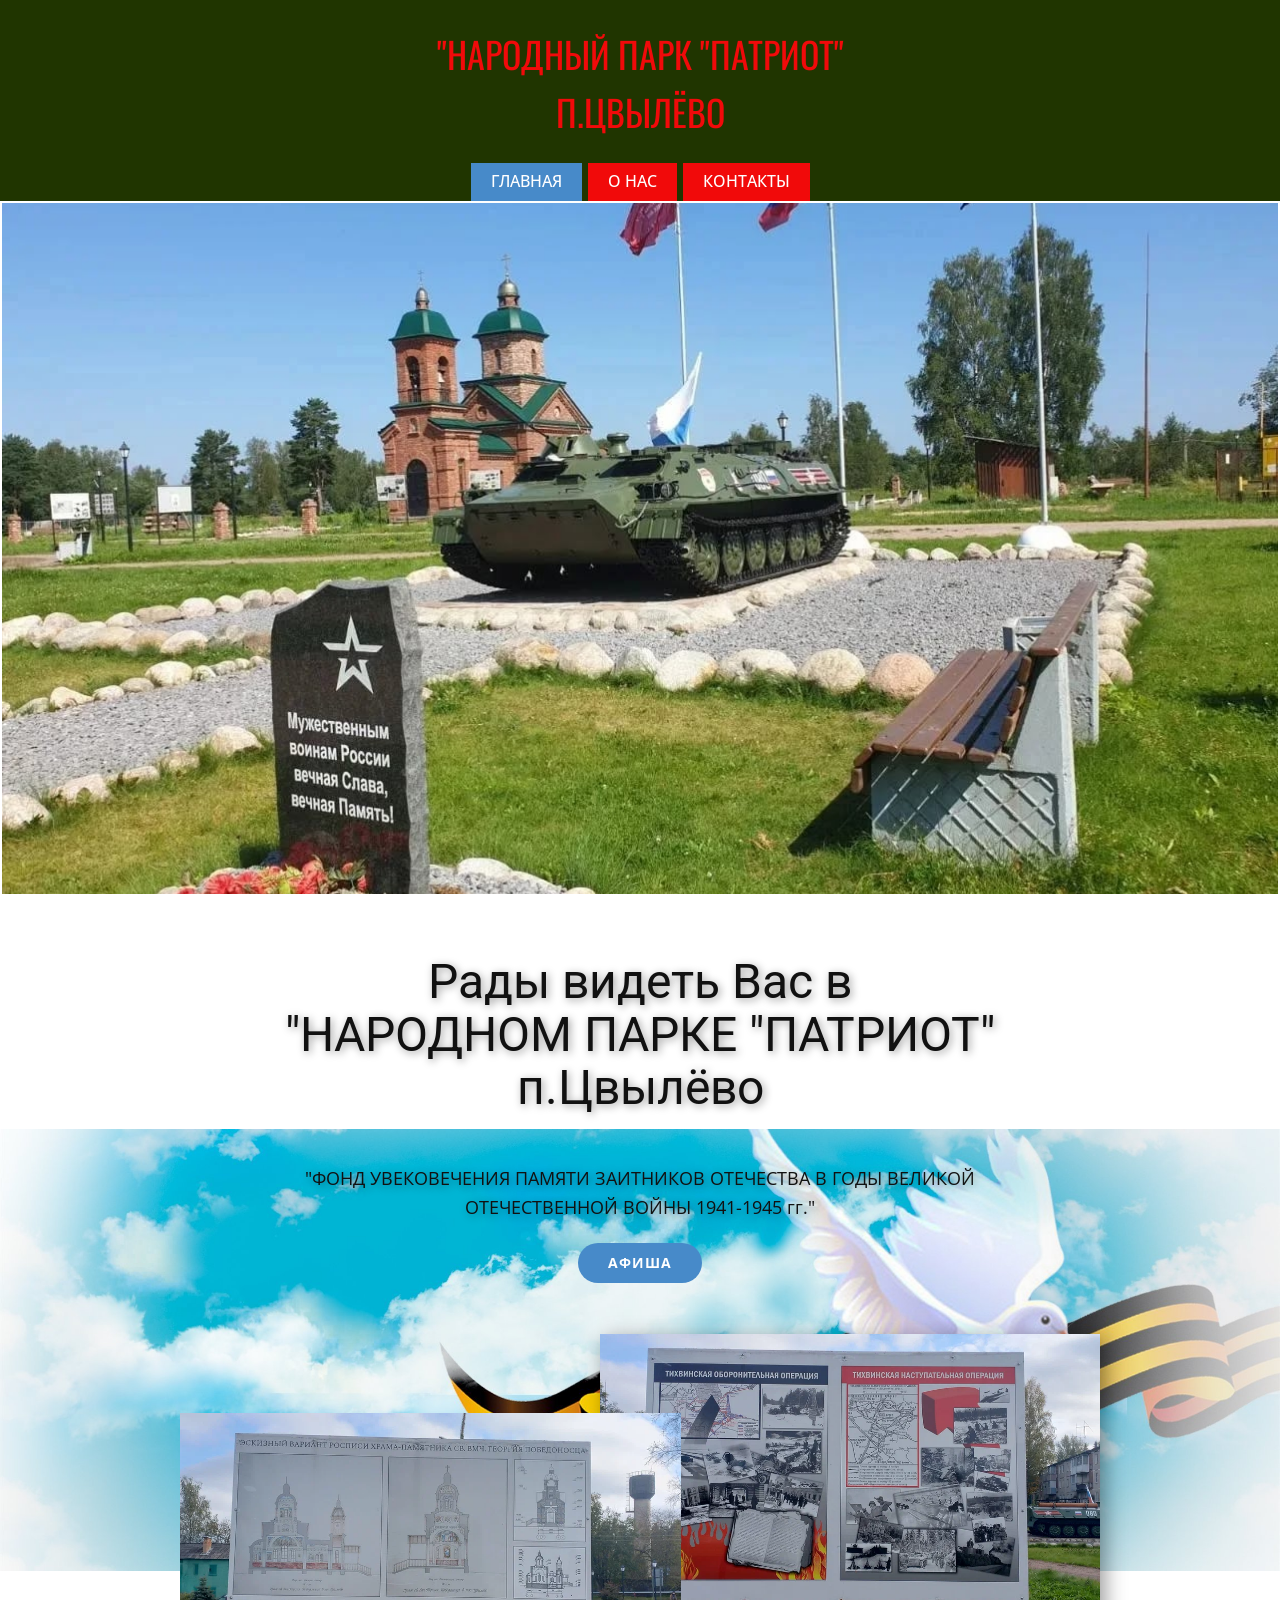
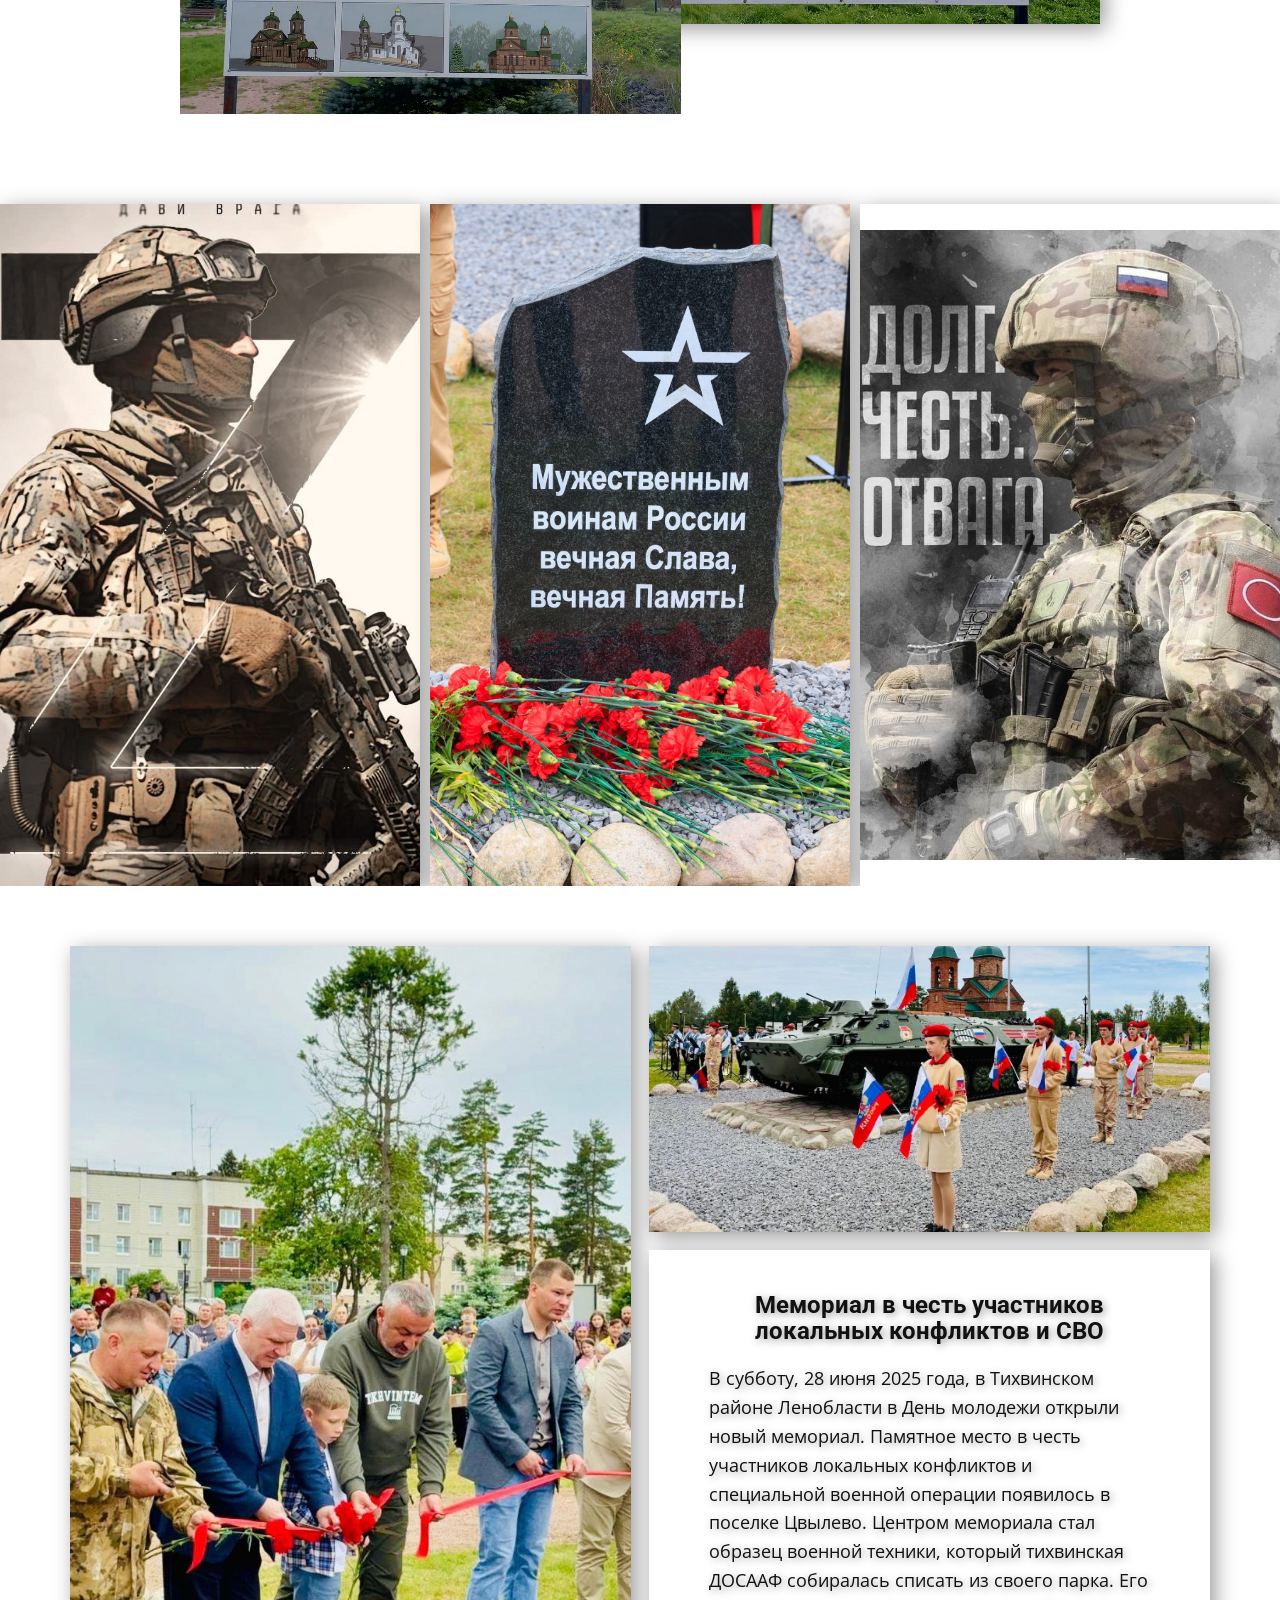
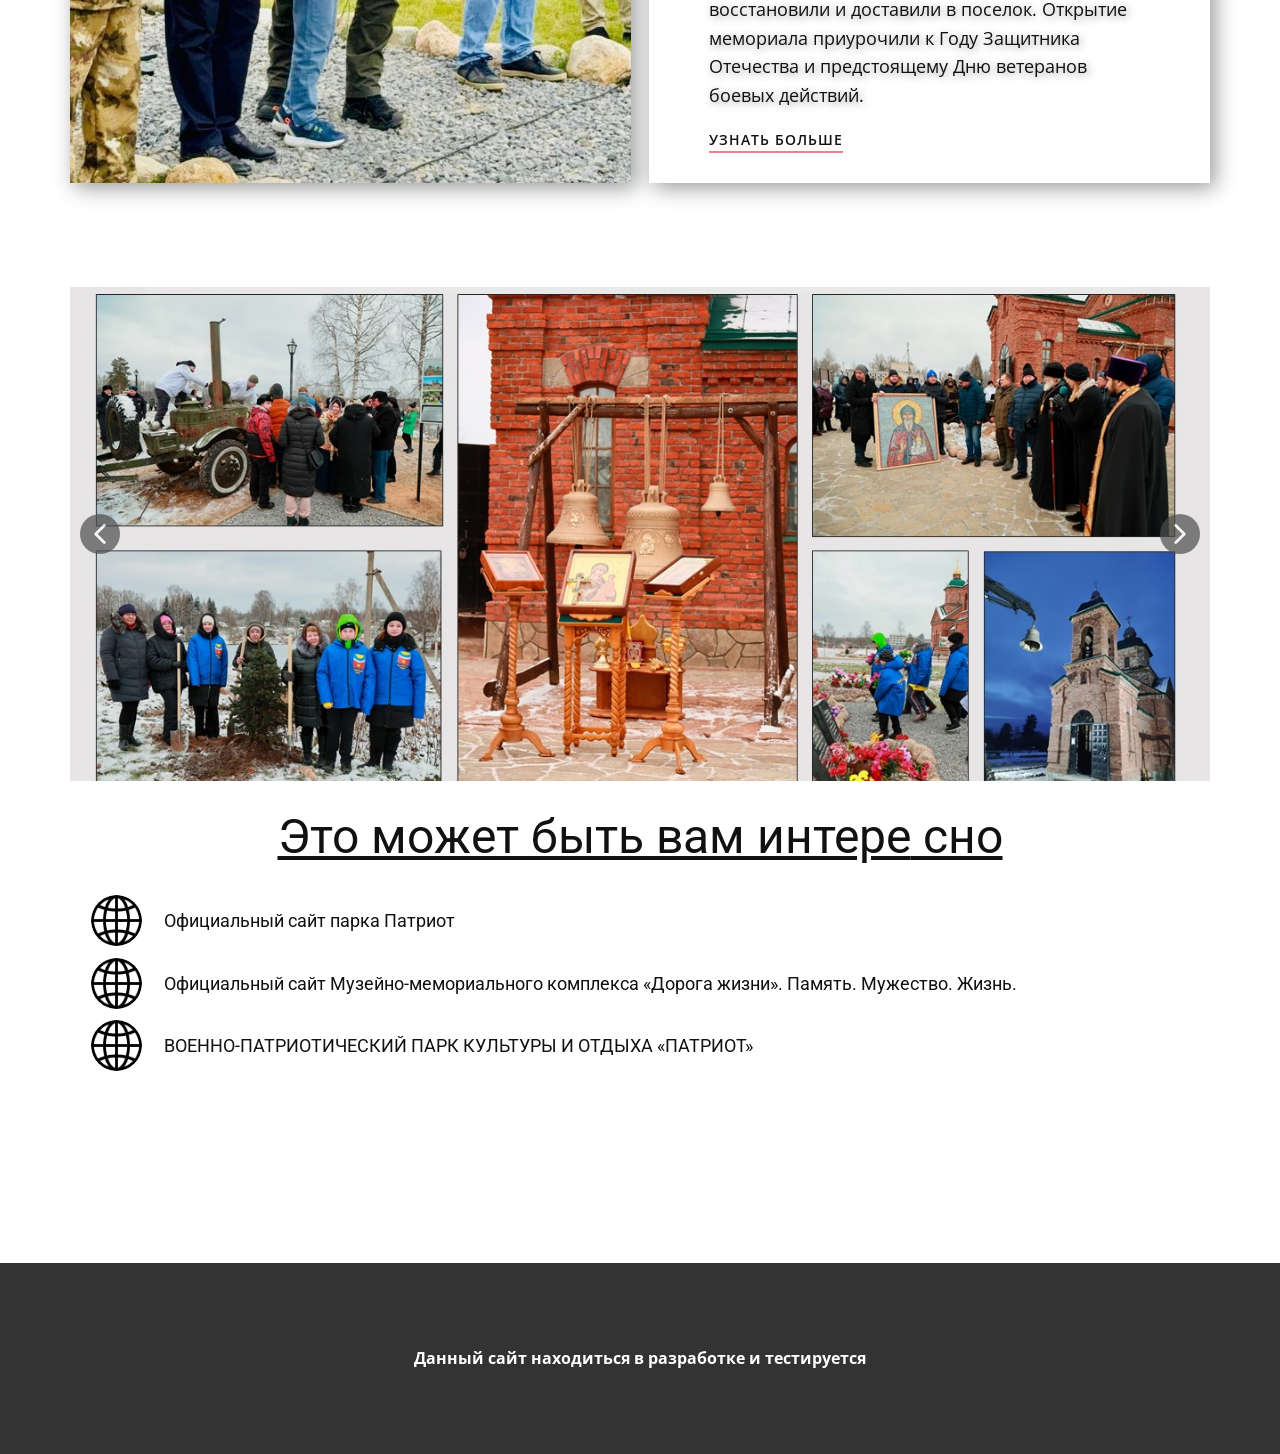
==== index.html @ 65d97c67 "Add files via upload" ====
<!doctype html>
<html style="font-size: 16px" lang="ru">
  <head>
    <meta name="viewport" content="width=device-width, initial-scale=1.0" />
    <meta charset="utf-8" />
    <meta
      name="keywords"
      content="​Рады видеть Вас в&amp;quot;НАРОДНОМ ПАРКЕ &amp;quot;ПАТРИОТ&amp;quot;п.Цвылёво, ​Мемориал в честь участников локальных конфликтов и СВО, ​Мемориальный комплекс памяти Защитник​ов Отечества в годы Великой Отечественной войны 1941-1945 гг. Дорога Жизни на Ленинград Братское воинское захоронение советских солдат и матросов"
    />
    <meta name="description" content="" />
    <title>Главная</title>
    <link rel="stylesheet" href="nicepage.css" media="screen" />
    <link rel="stylesheet" href="nicepage-site.css" media="screen" />
    <link rel="stylesheet" href="index.css" media="screen" />
    <script
      class="u-script"
      type="text/javascript"
      src="assets/jquery-3.5.1.min.js"
      defer=""
    ></script>
    <script
      class="u-script"
      type="text/javascript"
      src="assets/nicepage.js"
      defer=""
    ></script>
    <meta name="generator" content="Nicepage 8.4.0, nicepage.com" />
    <link
      id="u-page-google-font"
      rel="stylesheet"
      href="https://fonts.googleapis.com/css2?display=swap&amp;family=Roboto:ital,wght@0,100;0,200;0,300;0,400;0,500;0,600;0,700;0,800;0,900;1,100;1,200;1,300;1,400;1,500;1,600;1,700;1,800;1,900&amp;family=Open+Sans:ital,wght@0,300;0,400;0,500;0,600;0,700;0,800;1,300;1,400;1,500;1,600;1,700;1,800&amp;family=Oswald:wght@200;300;400;500;600;700&amp;family=Lobster:wght@400"
    />

    <meta name="theme-color" content="#478ac9" />
    <meta property="og:title" content="Главная" />
    <meta property="og:description" content="" />
    <meta property="og:type" content="website" />
  </head>
  <body
    data-home-page="Главная.html"
    data-home-page-title="Главная"
    data-path-to-root="/"
    data-include-products="false"
    class="u-body u-clearfix u-xl-mode"
    data-lang="ru"
  >
    <header
      class="u-clearfix u-color-var u-header u-header"
      id="header"
      data-image-width="1920"
      data-image-height="671"
    >
      <div
        class="u-clearfix u-sheet u-valign-bottom-xl u-valign-bottom-xs u-valign-middle-lg u-valign-middle-md u-valign-middle-sm u-sheet-1"
      >
        <p
          class="u-align-center u-custom-font u-font-oswald u-text u-text-custom-color-1 u-text-1"
        >
          "НАРОДНый ПАРК "ПАТРИОТ"<br />п.Цвылёво
        </p>
        <nav
          class="u-menu u-menu-one-level u-offcanvas u-menu-1"
          role="navigation"
          aria-label="Menu navigation"
        >
          <div
            class="menu-collapse"
            style="
              font-size: 1rem;
              letter-spacing: 0px;
              text-transform: uppercase;
              font-weight: 500;
            "
          >
            <a
              class="u-button-style u-custom-active-border-color u-custom-active-color u-custom-border u-custom-border-color u-custom-borders u-custom-color u-custom-hover-border-color u-custom-hover-color u-custom-left-right-menu-spacing u-custom-padding-bottom u-custom-text-active-color u-custom-text-color u-custom-text-decoration u-custom-text-hover-color u-custom-top-bottom-menu-spacing u-hamburger-link u-nav-link u-palette-1-base u-text-active-palette-1-base u-text-hover-palette-2-base u-hamburger-link-1"
              href="#"
              tabindex="-1"
              aria-label="Open menu"
              aria-controls="36ce"
            >
              <svg class="u-svg-link" viewBox="0 0 24 24">
                <use xlink:href="#menu-hamburger"></use>
              </svg>
              <svg
                class="u-svg-content"
                version="1.1"
                id="menu-hamburger"
                viewBox="0 0 16 16"
                x="0px"
                y="0px"
                xmlns:xlink="http://www.w3.org/1999/xlink"
                xmlns="http://www.w3.org/2000/svg"
              >
                <g>
                  <rect y="1" width="16" height="2"></rect>
                  <rect y="7" width="16" height="2"></rect>
                  <rect y="13" width="16" height="2"></rect>
                </g>
              </svg>
            </a>
          </div>
          <div class="u-custom-menu u-nav-container">
            <ul role="menubar" class="u-nav u-spacing-2 u-unstyled u-nav-1">
              <li role="none" class="u-nav-item">
                <a
                  role="menuitem"
                  class="u-active-palette-1-base u-border-2 u-border-active-palette-1-base u-border-custom-color-1 u-border-hover-palette-1-light-1 u-border-no-left u-border-no-right u-border-no-top u-button-style u-custom-color-1 u-hover-palette-1-light-1 u-nav-link u-text-active-white u-text-hover-white u-text-white u-nav-link-2"
                  href="index.html"
                  >Главная</a
                >
              </li>
              <li role="none" class="u-nav-item">
                <a
                  role="menuitem"
                  class="u-active-palette-1-base u-border-2 u-border-active-palette-1-base u-border-custom-color-1 u-border-hover-palette-1-light-1 u-border-no-left u-border-no-right u-border-no-top u-button-style u-custom-color-1 u-hover-palette-1-light-1 u-nav-link u-text-active-white u-text-hover-white u-text-white u-nav-link-2"
                  href="О-нас.html"
                  >О нас</a
                >
              </li>
              <li role="none" class="u-nav-item">
                <a
                  role="menuitem"
                  class="u-active-palette-1-base u-border-2 u-border-active-palette-1-base u-border-custom-color-1 u-border-hover-palette-1-light-1 u-border-no-left u-border-no-right u-border-no-top u-button-style u-custom-color-1 u-hover-palette-1-light-1 u-nav-link u-text-active-white u-text-hover-white u-text-white u-nav-link-2"
                  href="Контакты.html"
                  >Контакты</a
                >
              </li>
            </ul>
          </div>
          <div
            class="u-custom-menu u-nav-container-collapse"
            id="36ce"
            role="region"
            aria-label="Menu panel"
          >
            <div
              class="u-color-var u-container-style u-inner-container-layout u-opacity u-opacity-95 u-sidenav u-sidenav-1"
            >
              <div class="u-inner-container-layout u-sidenav-overflow">
                <div
                  class="u-menu-close"
                  tabindex="-1"
                  aria-label="Close menu"
                ></div>
                <ul
                  class="u-align-left u-custom-font u-font-lobster u-nav u-popupmenu-items u-text-active-custom-color-1 u-text-hover-white u-unstyled u-nav-2"
                  role="menubar"
                >
                  <li role="none" class="u-nav-item">
                    <a
                      role="menuitem"
                      class="u-button-style u-nav-link"
                      href="/index.html"
                      >Главная</a
                    >
                  </li>
                  <li role="none" class="u-nav-item">
                    <a
                      role="menuitem"
                      class="u-button-style u-nav-link"
                      href="/О-нас.html"
                      >О нас</a
                    >
                  </li>
                  <li role="none" class="u-nav-item">
                    <a
                      role="menuitem"
                      class="u-button-style u-nav-link"
                      href="/Контакты.html"
                      >Контакты</a
                    >
                  </li>
                </ul>
              </div>
            </div>
            <div class="u-black u-menu-overlay u-opacity u-opacity-70"></div>
          </div>
        </nav>
      </div>
    </header>
    <section
      class="u-border-2 u-border-white u-clearfix u-image u-section-1"
      id="block-1"
      data-image-width="1280"
      data-image-height="960"
    >
      <div class="u-clearfix u-sheet u-sheet-1"></div>
    </section>
    <section
      class="u-align-center u-clearfix u-container-align-center u-gradient u-image u-section-2"
      id="block-3"
      data-image-width="2299"
      data-image-height="793"
    >
      <div class="u-clearfix u-sheet u-sheet-1">
        <h2 class="u-text u-text-default u-text-1">
          Рады видеть Вас в<br />
          "НАРОДНОМ ПАРКЕ "ПАТРИОТ"<br />п.Цвылёво
        </h2>
        <p class="u-text u-text-2">
          <br />"ФОНД УВЕКОВЕЧЕНИЯ ПАМЯТИ ЗАИТНИКОВ ОТЕЧЕСТВА В ГОДЫ ВЕЛИКОЙ
          ОТЕЧЕСТВЕННОЙ ВОЙНЫ 1941-1945 гг."
        </p>
        <a
          href="files/ecbfe46c-a918-9ad4-c03d-21bee7ef885a.jpg"
          class="u-border-none u-btn u-btn-round u-button-style u-file-link u-hover-palette-1-light-1 u-palette-1-base u-radius u-btn-1"
          >Афиша</a
        >
        <div
          class="u-container-style u-expanded-width-md u-expanded-width-sm u-expanded-width-xs u-group u-group-1"
        >
          <div
            class="u-container-layout u-valign-bottom-md u-valign-bottom-sm u-valign-top-lg u-valign-top-xl u-valign-top-xs u-container-layout-1"
          >
            <img
              class="u-align-left u-image u-image-1"
              data-image-width="1280"
              data-image-height="562"
              src="images/112.webp"
            />
            <img
              class="u-align-left u-image u-image-2"
              data-image-width="1280"
              data-image-height="562"
              src="images/19.webp"
            />
          </div>
        </div>
      </div>
    </section>
    <section class="u-clearfix u-section-3" id="block-4">
      <div class="u-expanded-width u-list u-list-1">
        <div class="u-repeater u-repeater-1">
          <div
            class="u-container-style u-image u-list-item u-repeater-item u-image-1"
            data-image-width="720"
            data-image-height="1280"
          >
            <div
              class="u-container-layout u-similar-container u-container-layout-1"
            ></div>
          </div>
          <div
            class="u-container-style u-image u-list-item u-repeater-item u-image-2"
            data-image-width="1706"
            data-image-height="2560"
          >
            <div
              class="u-container-layout u-similar-container u-container-layout-2"
            ></div>
          </div>
          <div
            class="u-container-style u-image u-list-item u-repeater-item u-image-3"
            data-image-width="720"
            data-image-height="1280"
          >
            <div
              class="u-container-layout u-similar-container u-container-layout-3"
            ></div>
          </div>
        </div>
      </div>
    </section>
    <section
      class="u-clearfix u-color-var u-container-align-center u-section-4"
      id="block-6"
    >
      <div
        class="u-clearfix u-sheet u-valign-middle-lg u-valign-middle-md u-valign-middle-sm u-valign-middle-xs u-sheet-1"
      >
        <div
          class="data-layout-selected u-clearfix u-expanded-width u-gutter-18 u-layout-wrap u-layout-wrap-1"
        >
          <div class="u-gutter-0 u-layout">
            <div class="u-layout-row">
              <div class="u-size-30 u-size-60-md">
                <div class="u-layout-row">
                  <div
                    class="u-align-left u-container-align-left u-container-style u-image u-layout-cell u-left-cell u-size-60 u-image-1"
                    src=""
                    data-image-width="720"
                    data-image-height="1280"
                  >
                    <div
                      class="u-container-layout u-valign-middle u-container-layout-1"
                      src=""
                    ></div>
                  </div>
                </div>
              </div>
              <div class="u-size-30 u-size-60-md">
                <div class="u-layout-col">
                  <div
                    class="u-align-left u-container-align-left u-container-style u-image u-layout-cell u-right-cell u-size-40 u-image-2"
                    data-image-width="660"
                    data-image-height="371"
                  >
                    <div
                      class="u-container-layout u-valign-middle u-container-layout-2"
                      src=""
                    ></div>
                  </div>
                  <div
                    class="u-container-align-left u-container-style u-layout-cell u-right-cell u-size-20 u-white u-layout-cell-3"
                    src=""
                  >
                    <div
                      class="u-container-layout u-valign-middle-lg u-valign-middle-md u-valign-middle-sm u-valign-middle-xs u-container-layout-3"
                    >
                      <h2 class="u-align-center u-text u-text-default u-text-1">
                        Мемориал в честь участников локальных конфликтов и СВО
                      </h2>
                      <p class="u-align-left u-text u-text-2">
                        В субботу, 28 июня 2025 года, в Тихвинском районе
                        Ленобласти в День молодежи открыли новый мемориал.
                        Памятное место в честь участников локальных конфликтов и
                        специальной военной операции появилось в поселке
                        Цвылево. Центром мемориала стал образец военной
                        техники,&nbsp;который тихвинская ДОСААФ собиралась
                        списать из своего парка. Его восстановили и доставили в
                        поселок. Открытие мемориала приурочили к Году Защитника
                        Отечества и предстоящему Дню ветеранов боевых
                        действий.&nbsp;
                      </p>
                      <a
                        href="https://47channel.ru/event/v-cvylevo-otkryli-memorial-v-cest-ucastnikov-lokalnyx-konfliktov-i-svo"
                        class="u-border-2 u-border-active-palette-2-base u-border-hover-palette-2-base u-border-no-left u-border-no-right u-border-no-top u-border-palette-2-light-1 u-btn u-btn-rectangle u-button-style u-none u-text-body-color u-btn-1"
                        target="_blank"
                        >узнать больше</a
                      >
                    </div>
                  </div>
                </div>
              </div>
            </div>
          </div>
        </div>
      </div>
    </section>
    <section
      class="u-align-center u-clearfix u-container-align-center u-section-5"
      id="block-8"
    >
      <div
        class="u-clearfix u-sheet u-valign-middle-lg u-valign-middle-md u-valign-middle-sm u-valign-top-xs u-sheet-1"
      >
        <div
          class="u-carousel u-expanded-width u-gallery u-gallery-slider u-layout-carousel u-lightbox u-no-transition u-show-text-on-hover u-gallery-1"
          id="carousel-d0eb"
          data-interval="5000"
          data-u-ride="carousel"
        >
          <ol
            class="u-absolute-hcenter u-carousel-indicators u-hidden u-carousel-indicators-1"
          >
            <li
              data-u-target="#carousel-d0eb"
              data-u-slide-to="0"
              class="u-active u-grey-70 u-shape-circle"
              style="width: 10px; height: 10px"
            ></li>
            <li
              data-u-target="#carousel-d0eb"
              data-u-slide-to="1"
              class="u-grey-70 u-shape-circle"
              style="width: 10px; height: 10px"
            ></li>
            <li
              data-u-target="#carousel-d0eb"
              data-u-slide-to="2"
              class="u-grey-70 u-shape-circle"
              style="width: 10px; height: 10px"
            ></li>
            <li
              data-u-target="#carousel-d0eb"
              data-u-slide-to="3"
              class="u-grey-70 u-shape-circle"
              style="width: 10px; height: 10px"
            ></li>
            <li
              data-u-target="#carousel-d0eb"
              data-u-slide-to="4"
              class="u-grey-70 u-shape-circle"
              style="width: 10px; height: 10px"
            ></li>
            <li
              data-u-target="#carousel-d0eb"
              data-u-slide-to="5"
              class="u-grey-70 u-shape-circle"
              style="width: 10px; height: 10px"
            ></li>
            <li
              data-u-target="#carousel-d0eb"
              data-u-slide-to="6"
              class="u-grey-70 u-shape-circle"
              style="width: 10px; height: 10px"
            ></li>
            <li
              data-u-target="#carousel-d0eb"
              data-u-slide-to="7"
              class="u-grey-70 u-shape-circle"
              style="width: 10px; height: 10px"
            ></li>
            <li
              data-u-target="#carousel-d0eb"
              data-u-slide-to="8"
              class="u-grey-70 u-shape-circle"
              style="width: 10px; height: 10px"
            ></li>
            <li
              data-u-target="#carousel-d0eb"
              data-u-slide-to="9"
              class="u-grey-70 u-shape-circle"
              style="width: 10px; height: 10px"
            ></li>
            <li
              data-u-target="#carousel-d0eb"
              data-u-slide-to="10"
              class="u-grey-70 u-shape-circle"
              style="width: 10px; height: 10px"
            ></li>
            <li
              data-u-target="#carousel-d0eb"
              data-u-slide-to="11"
              class="u-grey-70 u-shape-circle"
              style="width: 10px; height: 10px"
            ></li>
            <li
              data-u-target="#carousel-d0eb"
              data-u-slide-to="12"
              class="u-grey-70 u-shape-circle"
              style="width: 10px; height: 10px"
            ></li>
            <li
              data-u-target="#carousel-d0eb"
              data-u-slide-to="13"
              class="u-grey-70 u-shape-circle"
              style="width: 10px; height: 10px"
            ></li>
            <li
              data-u-target="#carousel-d0eb"
              data-u-slide-to="14"
              class="u-grey-70 u-shape-circle"
              style="width: 10px; height: 10px"
            ></li>
            <li
              data-u-target="#carousel-d0eb"
              data-u-slide-to="15"
              class="u-grey-70 u-shape-circle"
              style="width: 10px; height: 10px"
            ></li>
            <li
              data-u-target="#carousel-d0eb"
              data-u-slide-to="16"
              class="u-grey-70 u-shape-circle"
              style="width: 10px; height: 10px"
            ></li>
          </ol>
          <div
            class="u-carousel-inner u-gallery-inner u-gallery-inner-1"
            role="listbox"
          >
            <div
              class="u-active u-carousel-item u-effect-fade u-gallery-item u-carousel-item-1"
            >
              <div
                class="u-back-slide"
                data-image-width="1280"
                data-image-height="720"
              >
                <img class="u-back-image u-expanded" src="images/13.JPG" />
              </div>
              <div
                class="u-align-center u-over-slide u-shading u-valign-bottom u-over-slide-1"
              ></div>
            </div>
            <div
              class="u-carousel-item u-effect-fade u-gallery-item u-carousel-item-2"
            >
              <div
                class="u-back-slide"
                data-image-width="1280"
                data-image-height="720"
              >
                <img class="u-back-image u-expanded" src="images/10.JPG" />
              </div>
              <div
                class="u-align-center u-over-slide u-shading u-valign-bottom u-over-slide-2"
              ></div>
            </div>
            <div
              class="u-carousel-item u-effect-fade u-gallery-item u-carousel-item-3"
              data-image-width="1280"
              data-image-height="720"
            >
              <div class="u-back-slide">
                <img class="u-back-image u-expanded" src="images/12.JPG" />
              </div>
              <div
                class="u-align-center u-over-slide u-shading u-valign-bottom u-over-slide-3"
              ></div>
              <style data-mode="XL" data-visited="true"></style>
              <style data-mode="LG"></style>
              <style data-mode="MD"></style>
              <style data-mode="SM"></style>
              <style data-mode="XS" data-visited="true"></style>
            </div>
            <div
              class="u-carousel-item u-effect-fade u-gallery-item u-carousel-item-4"
              data-image-width="1280"
              data-image-height="720"
            >
              <div class="u-back-slide">
                <img class="u-back-image u-expanded" src="images/4.JPG" />
              </div>
              <div
                class="u-align-center u-over-slide u-shading u-valign-bottom u-over-slide-4"
              ></div>
              <style data-mode="XL" data-visited="true"></style>
              <style data-mode="LG"></style>
              <style data-mode="MD"></style>
              <style data-mode="SM"></style>
              <style data-mode="XS" data-visited="true"></style>
            </div>
            <div
              class="u-carousel-item u-effect-fade u-gallery-item u-carousel-item-5"
              data-image-width="1280"
              data-image-height="720"
            >
              <div class="u-back-slide">
                <img class="u-back-image u-expanded" src="images/7.JPG" />
              </div>
              <div
                class="u-align-center u-over-slide u-shading u-valign-bottom u-over-slide-5"
              ></div>
              <style data-mode="XL" data-visited="true"></style>
              <style data-mode="LG"></style>
              <style data-mode="MD"></style>
              <style data-mode="SM"></style>
              <style data-mode="XS" data-visited="true"></style>
            </div>
            <div
              class="u-carousel-item u-effect-fade u-gallery-item u-carousel-item-6"
              data-image-width="1280"
              data-image-height="720"
            >
              <div class="u-back-slide">
                <img class="u-back-image u-expanded" src="images/11.JPG" />
              </div>
              <div
                class="u-align-center u-over-slide u-shading u-valign-bottom u-over-slide-6"
              ></div>
              <style data-mode="XL" data-visited="true"></style>
              <style data-mode="LG"></style>
              <style data-mode="MD"></style>
              <style data-mode="SM"></style>
              <style data-mode="XS" data-visited="true"></style>
            </div>
            <div
              class="u-carousel-item u-effect-fade u-gallery-item u-carousel-item-7"
              data-image-width="1280"
              data-image-height="720"
            >
              <div class="u-back-slide">
                <img class="u-back-image u-expanded" src="images/6.JPG" />
              </div>
              <div
                class="u-align-center u-over-slide u-shading u-valign-bottom u-over-slide-7"
              ></div>
              <style data-mode="XL" data-visited="true"></style>
              <style data-mode="LG"></style>
              <style data-mode="MD"></style>
              <style data-mode="SM"></style>
              <style data-mode="XS" data-visited="true"></style>
            </div>
            <div
              class="u-carousel-item u-effect-fade u-gallery-item u-carousel-item-8"
              data-image-width="1280"
              data-image-height="720"
            >
              <div class="u-back-slide">
                <img class="u-back-image u-expanded" src="images/5.JPG" />
              </div>
              <div
                class="u-align-center u-over-slide u-shading u-valign-bottom u-over-slide-8"
              ></div>
              <style data-mode="XL" data-visited="true"></style>
              <style data-mode="LG"></style>
              <style data-mode="MD"></style>
              <style data-mode="SM"></style>
              <style data-mode="XS" data-visited="true"></style>
            </div>
            <div
              class="u-carousel-item u-effect-fade u-gallery-item u-carousel-item-9"
              data-image-width="1280"
              data-image-height="720"
            >
              <div class="u-back-slide">
                <img class="u-back-image u-expanded" src="images/8.JPG" />
              </div>
              <div
                class="u-align-center u-over-slide u-shading u-valign-bottom u-over-slide-9"
              ></div>
              <style data-mode="XL" data-visited="true"></style>
              <style data-mode="LG"></style>
              <style data-mode="MD"></style>
              <style data-mode="SM"></style>
              <style data-mode="XS" data-visited="true"></style>
            </div>
            <div
              class="u-carousel-item u-effect-fade u-gallery-item u-carousel-item-10"
              data-image-width="1280"
              data-image-height="720"
            >
              <div class="u-back-slide">
                <img class="u-back-image u-expanded" src="images/9.JPG" />
              </div>
              <div
                class="u-align-center u-over-slide u-shading u-valign-bottom u-over-slide-10"
              ></div>
              <style data-mode="XL" data-visited="true"></style>
              <style data-mode="LG"></style>
              <style data-mode="MD"></style>
              <style data-mode="SM"></style>
              <style data-mode="XS" data-visited="true"></style>
            </div>
            <div
              class="u-carousel-item u-effect-fade u-gallery-item u-carousel-item-11"
              data-image-width="1280"
              data-image-height="720"
            >
              <div class="u-back-slide">
                <img class="u-back-image u-expanded" src="images/3.JPG" />
              </div>
              <div
                class="u-align-center u-over-slide u-shading u-valign-bottom u-over-slide-11"
              ></div>
              <style data-mode="XL" data-visited="true"></style>
              <style data-mode="LG"></style>
              <style data-mode="MD"></style>
              <style data-mode="SM"></style>
              <style data-mode="XS" data-visited="true"></style>
            </div>
            <div
              class="u-carousel-item u-effect-fade u-gallery-item u-carousel-item-12"
              data-image-width="1280"
              data-image-height="720"
            >
              <div class="u-back-slide">
                <img class="u-back-image u-expanded" src="images/2.JPG" />
              </div>
              <div
                class="u-align-center u-over-slide u-shading u-valign-bottom u-over-slide-12"
              ></div>
              <style data-mode="XL" data-visited="true"></style>
              <style data-mode="LG"></style>
              <style data-mode="MD"></style>
              <style data-mode="SM"></style>
              <style data-mode="XS" data-visited="true"></style>
            </div>
            <div
              class="u-carousel-item u-effect-fade u-gallery-item u-carousel-item-13"
              data-image-width="1280"
              data-image-height="720"
            >
              <div class="u-back-slide">
                <img class="u-back-image u-expanded" src="images/1.JPG" />
              </div>
              <div
                class="u-align-center u-over-slide u-shading u-valign-bottom u-over-slide-13"
              ></div>
              <style data-mode="XL" data-visited="true"></style>
              <style data-mode="LG"></style>
              <style data-mode="MD"></style>
              <style data-mode="SM"></style>
              <style data-mode="XS" data-visited="true"></style>
            </div>
            <div
              class="u-carousel-item u-effect-fade u-gallery-item u-carousel-item-14"
              data-image-width="1600"
              data-image-height="777"
            >
              <div class="u-back-slide">
                <img class="u-back-image u-expanded" src="images/photo.jpg" />
              </div>
              <div
                class="u-align-center u-over-slide u-shading u-valign-bottom u-over-slide-14"
              ></div>
              <style data-mode="XL" data-visited="true"></style>
              <style data-mode="LG"></style>
              <style data-mode="MD"></style>
              <style data-mode="SM"></style>
              <style data-mode="XS" data-visited="true"></style>
            </div>
            <div
              class="u-carousel-item u-effect-fade u-gallery-item u-carousel-item-15"
              data-image-width="2022"
              data-image-height="1245"
            >
              <div class="u-back-slide">
                <img class="u-back-image u-expanded" src="images/3665.jpg" />
              </div>
              <div
                class="u-align-center u-over-slide u-shading u-valign-bottom u-over-slide-15"
              ></div>
              <style data-mode="XL" data-visited="true"></style>
              <style data-mode="LG"></style>
              <style data-mode="MD"></style>
              <style data-mode="SM"></style>
              <style data-mode="XS" data-visited="true"></style>
            </div>
            <div
              class="u-carousel-item u-effect-fade u-gallery-item u-carousel-item-16"
              data-image-width="639"
              data-image-height="480"
            >
              <div class="u-back-slide">
                <img class="u-back-image u-expanded" src="images/mtlb.jpg" />
              </div>
              <div
                class="u-align-center u-over-slide u-shading u-valign-bottom u-over-slide-16"
              ></div>
              <style data-mode="XL" data-visited="true"></style>
              <style data-mode="LG"></style>
              <style data-mode="MD"></style>
              <style data-mode="SM"></style>
              <style data-mode="XS" data-visited="true"></style>
            </div>
            <div
              class="u-carousel-item u-effect-fade u-gallery-item u-carousel-item-17"
              data-image-width="1280"
              data-image-height="562"
            >
              <div class="u-back-slide">
                <img class="u-back-image u-expanded" src="images/17.webp" />
              </div>
              <div
                class="u-align-center u-over-slide u-shading u-valign-bottom u-over-slide-17"
              ></div>
              <style data-mode="XL" data-visited="true"></style>
              <style data-mode="LG"></style>
              <style data-mode="MD"></style>
              <style data-mode="SM"></style>
              <style data-mode="XS" data-visited="true"></style>
            </div>
          </div>
          <a
            class="u-absolute-vcenter u-carousel-control u-carousel-control-prev u-grey-70 u-icon-circle u-opacity u-opacity-70 u-spacing-10 u-text-white u-carousel-control-1"
            href="#carousel-d0eb"
            role="button"
            data-u-slide="prev"
          >
            <span aria-hidden="true">
              <svg viewBox="0 0 451.847 451.847">
                <path
                  d="M97.141,225.92c0-8.095,3.091-16.192,9.259-22.366L300.689,9.27c12.359-12.359,32.397-12.359,44.751,0
c12.354,12.354,12.354,32.388,0,44.748L173.525,225.92l171.903,171.909c12.354,12.354,12.354,32.391,0,44.744
c-12.354,12.365-32.386,12.365-44.745,0l-194.29-194.281C100.226,242.115,97.141,234.018,97.141,225.92z"
                ></path>
              </svg>
            </span>
            <span class="sr-only">
              <svg viewBox="0 0 451.847 451.847">
                <path
                  d="M97.141,225.92c0-8.095,3.091-16.192,9.259-22.366L300.689,9.27c12.359-12.359,32.397-12.359,44.751,0
c12.354,12.354,12.354,32.388,0,44.748L173.525,225.92l171.903,171.909c12.354,12.354,12.354,32.391,0,44.744
c-12.354,12.365-32.386,12.365-44.745,0l-194.29-194.281C100.226,242.115,97.141,234.018,97.141,225.92z"
                ></path>
              </svg>
            </span>
          </a>
          <a
            class="u-absolute-vcenter u-carousel-control u-carousel-control-next u-grey-70 u-icon-circle u-opacity u-opacity-70 u-spacing-10 u-text-white u-carousel-control-2"
            href="#carousel-d0eb"
            role="button"
            data-u-slide="next"
          >
            <span aria-hidden="true">
              <svg viewBox="0 0 451.846 451.847">
                <path
                  d="M345.441,248.292L151.154,442.573c-12.359,12.365-32.397,12.365-44.75,0c-12.354-12.354-12.354-32.391,0-44.744
L278.318,225.92L106.409,54.017c-12.354-12.359-12.354-32.394,0-44.748c12.354-12.359,32.391-12.359,44.75,0l194.287,194.284
c6.177,6.18,9.262,14.271,9.262,22.366C354.708,234.018,351.617,242.115,345.441,248.292z"
                ></path>
              </svg>
            </span>
            <span class="sr-only">
              <svg viewBox="0 0 451.846 451.847">
                <path
                  d="M345.441,248.292L151.154,442.573c-12.359,12.365-32.397,12.365-44.75,0c-12.354-12.354-12.354-32.391,0-44.744
L278.318,225.92L106.409,54.017c-12.354-12.359-12.354-32.394,0-44.748c12.354-12.359,32.391-12.359,44.75,0l194.287,194.284
c6.177,6.18,9.262,14.271,9.262,22.366C354.708,234.018,351.617,242.115,345.441,248.292z"
                ></path>
              </svg>
            </span>
          </a>
        </div>
        <h2 class="u-text u-text-default u-text-1">
          Это может быть вам интере<span
            style="text-decoration: underline !important"
          ></span>
          сно
        </h2>
      </div>
    </section>
    <section class="u-clearfix u-section-6" id="block-9">
      <div class="u-clearfix u-sheet u-sheet-1">
        <div class="u-list u-list-1">
          <div class="u-repeater u-repeater-1">
            <div class="u-container-style u-list-item u-repeater-item">
              <div
                class="u-container-layout u-similar-container u-container-layout-1"
              >
                <img
                  class="u-image u-image-circle u-image-contain u-preserve-proportions u-image-1"
                  src="images/1667182.png"
                  alt=""
                  data-image-width="128"
                  data-image-height="128"
                />
                <h3
                  class="u-align-left u-custom-item u-text u-text-default u-text-1"
                >
                  <a
                    class="u-active-none u-border-none u-btn u-button-link u-button-style u-hover-none u-none u-text-body-color u-btn-1"
                    href="https://parkpatriot.ru/?ysclid=mpbjlapj1888292068"
                    target="_blank"
                    >Официальный сайт парка Патриот</a
                  >
                </h3>
              </div>
            </div>
            <div class="u-container-style u-list-item u-repeater-item">
              <div
                class="u-container-layout u-similar-container u-container-layout-2"
              >
                <img
                  class="u-image u-image-circle u-image-contain u-preserve-proportions u-image-2"
                  src="images/1667182.png"
                  alt=""
                  data-image-width="128"
                  data-image-height="128"
                />
                <h3
                  class="u-align-left u-custom-item u-text u-text-default u-text-2"
                >
                  <a
                    class="u-active-none u-border-none u-btn u-button-link u-button-style u-hover-none u-none u-text-body-color u-btn-2"
                    href="https://doroga-zhizni.ru/museums/muzey-zapovednik-proryv-blokady-leningrada"
                    target="_blank"
                    >Официальный сайт Музейно-мемориального комплекса «Дорога
                    жизни». Память. Мужество. Жизнь.</a
                  >
                </h3>
              </div>
            </div>
            <div class="u-container-style u-list-item u-repeater-item">
              <div
                class="u-container-layout u-similar-container u-container-layout-3"
              >
                <img
                  class="u-image u-image-circle u-image-contain u-preserve-proportions u-image-3"
                  src="images/1667182.png"
                  alt=""
                  data-image-width="128"
                  data-image-height="128"
                />
                <h3
                  class="u-align-left u-custom-item u-text u-text-default u-text-3"
                >
                  <a
                    class="u-active-none u-border-none u-btn u-button-link u-button-style u-hover-none u-none u-text-body-color u-btn-3"
                    href="https://patriot-lenvo.mil.ru/"
                    target="_blank"
                    >ВОЕННО-ПАТРИОТИЧЕСКИЙ ПАРК КУЛЬТУРЫ И ОТДЫХА «ПАТРИОТ»</a
                  >
                </h3>
              </div>
            </div>
          </div>
        </div>
      </div>
    </section>
    <footer
      class="u-align-center u-clearfix u-container-align-center u-footer u-grey-80 u-footer"
      id="footer"
    >
      <div class="u-clearfix u-sheet u-sheet-1">
        <p class="u-align-center u-small-text u-text u-text-variant u-text-1">
          Данный сайт находиться в разработке и тестируется
        </p>
      </div>
    </footer>
  </body>
</html>
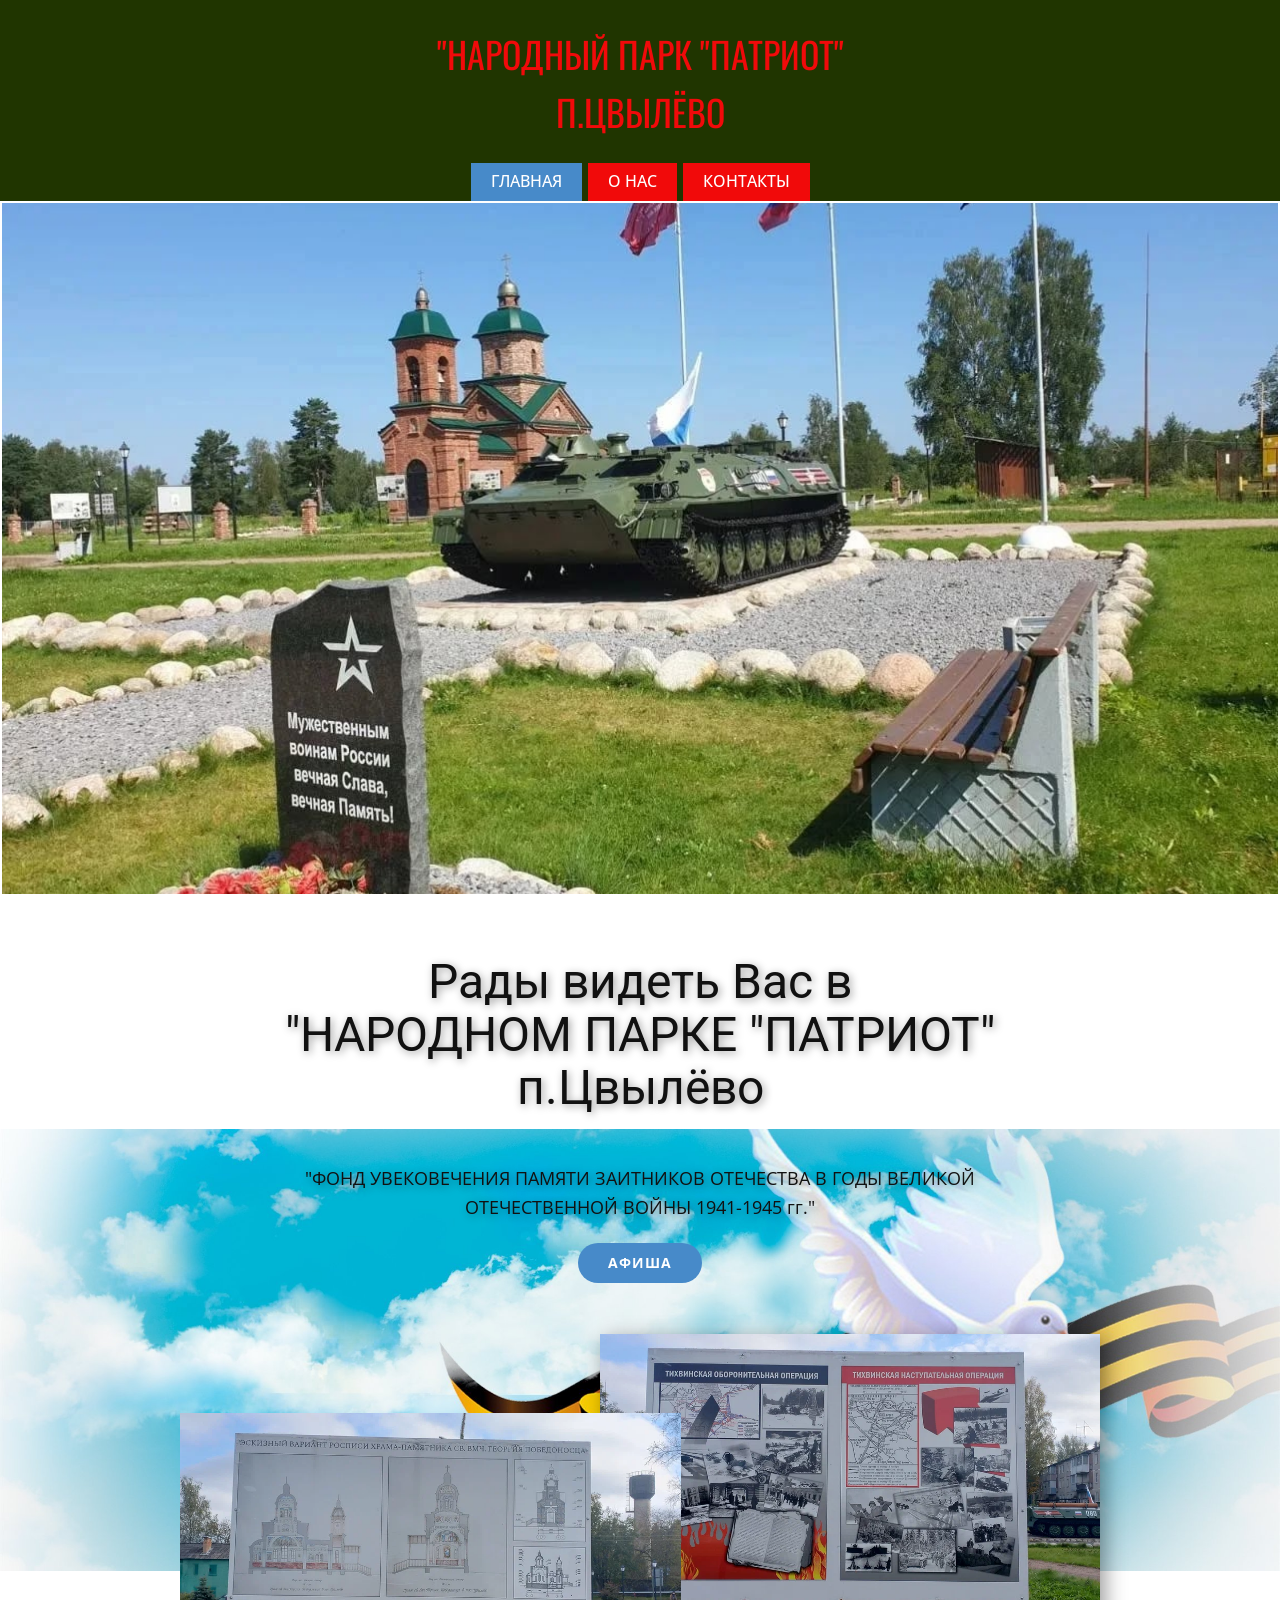
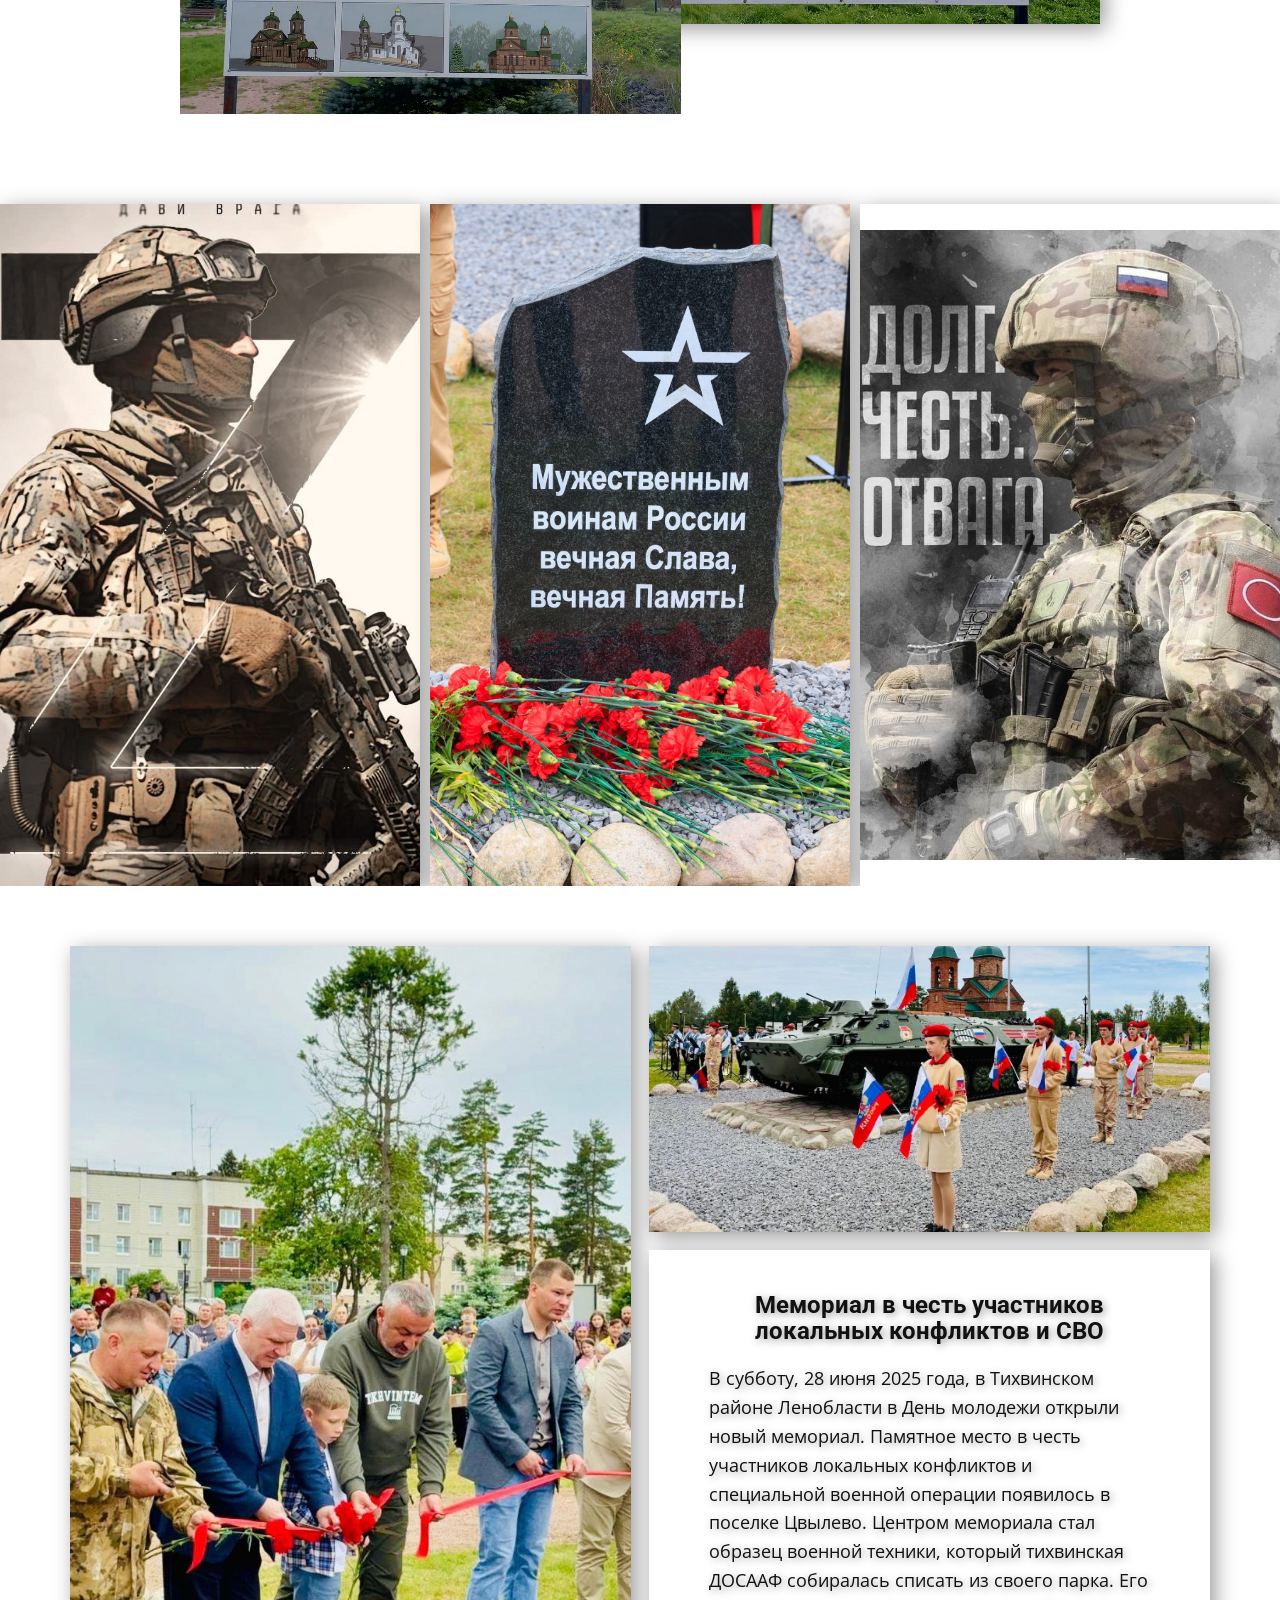
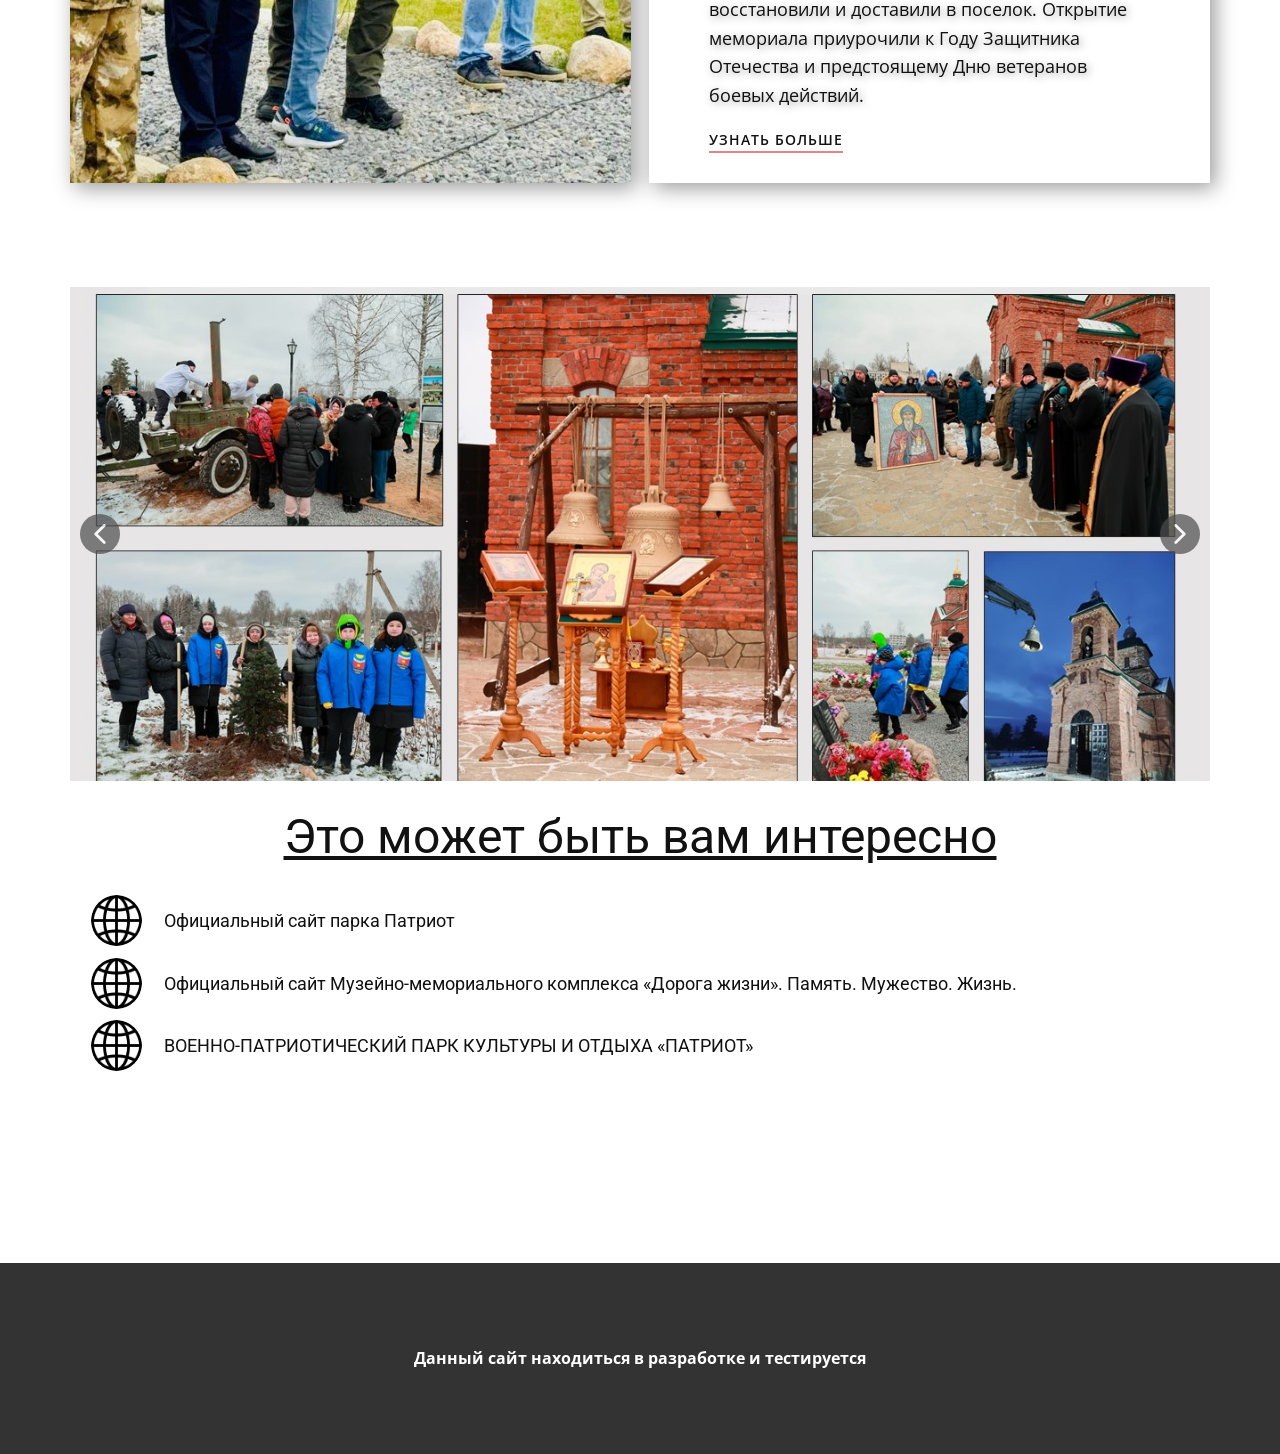
==== commit a5bcfdc7: "Update index.html" ====
--- a/index.html
+++ b/index.html
@@ -797,10 +797,10 @@
           </a>
         </div>
         <h2 class="u-text u-text-default u-text-1">
-          Это может быть вам интере<span
+          Это может быть вам интересно<span
             style="text-decoration: underline !important"
           ></span>
-          сно
+          
         </h2>
       </div>
     </section>
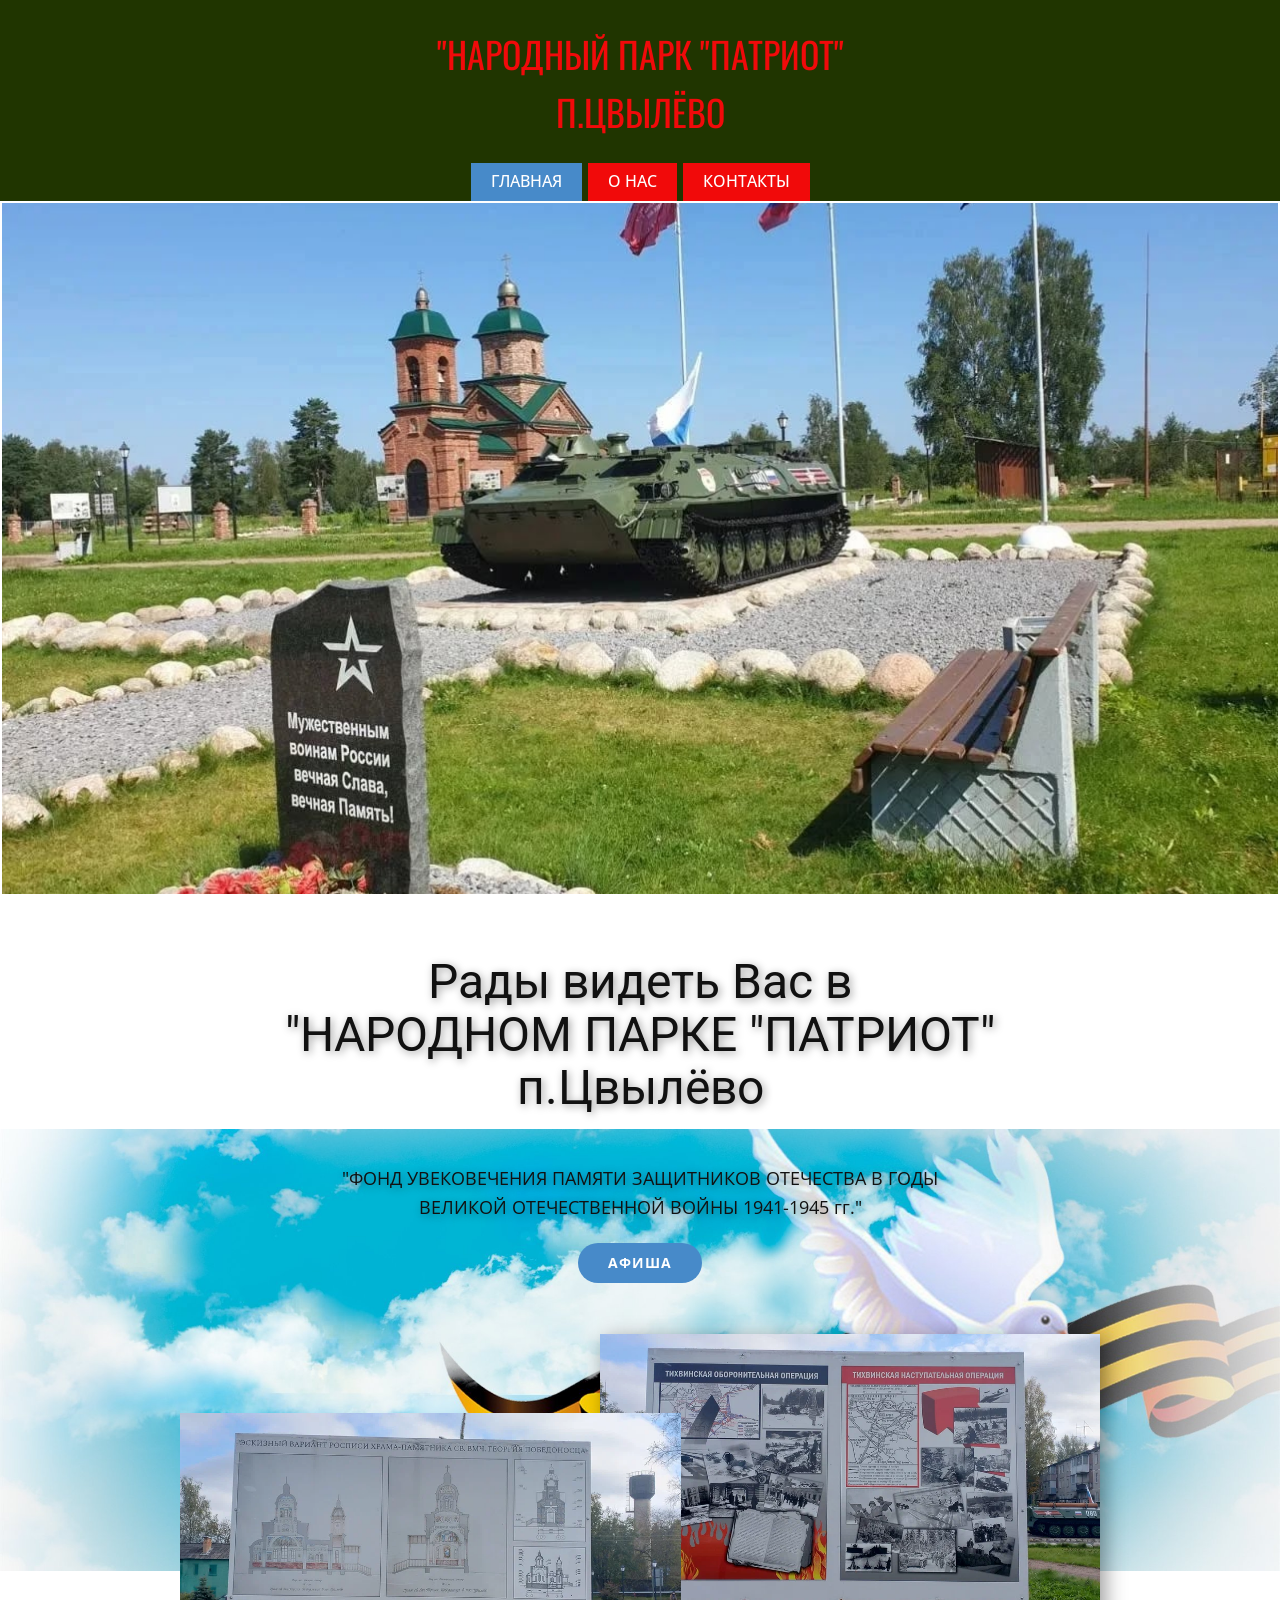
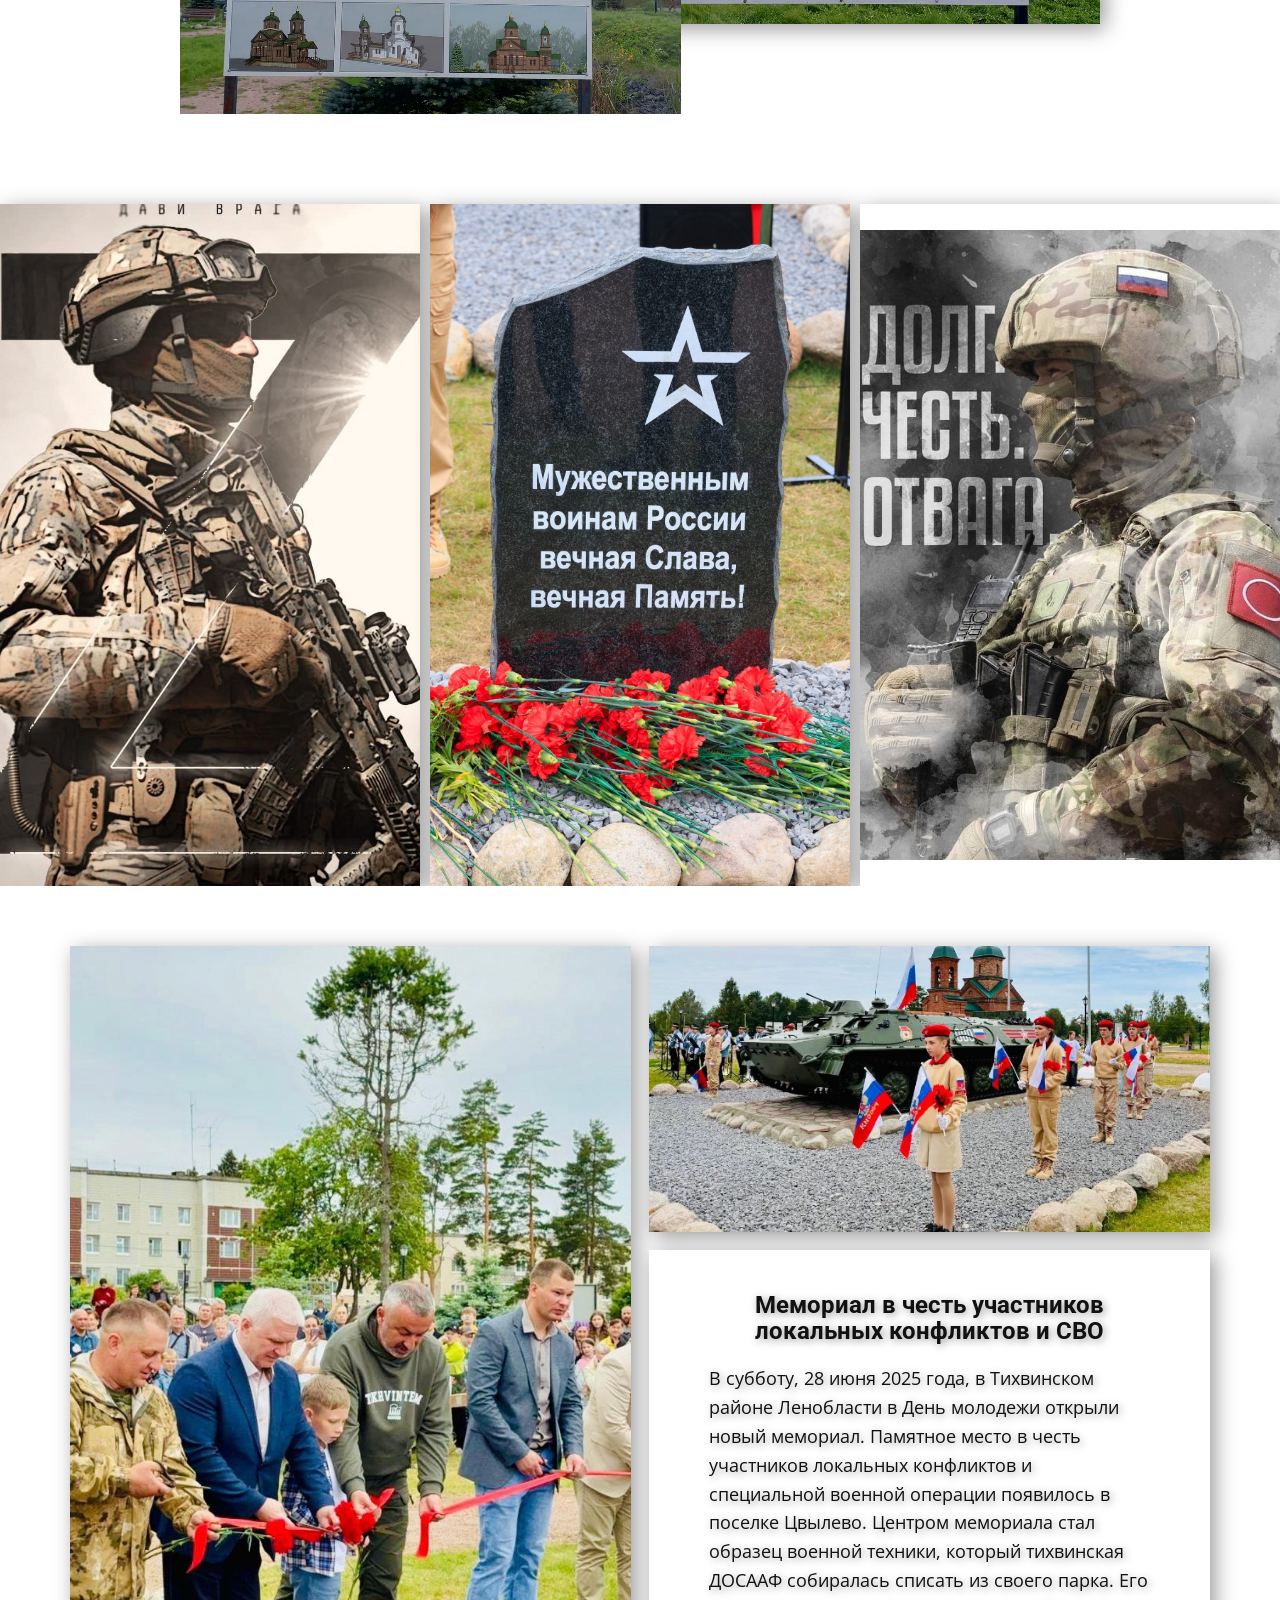
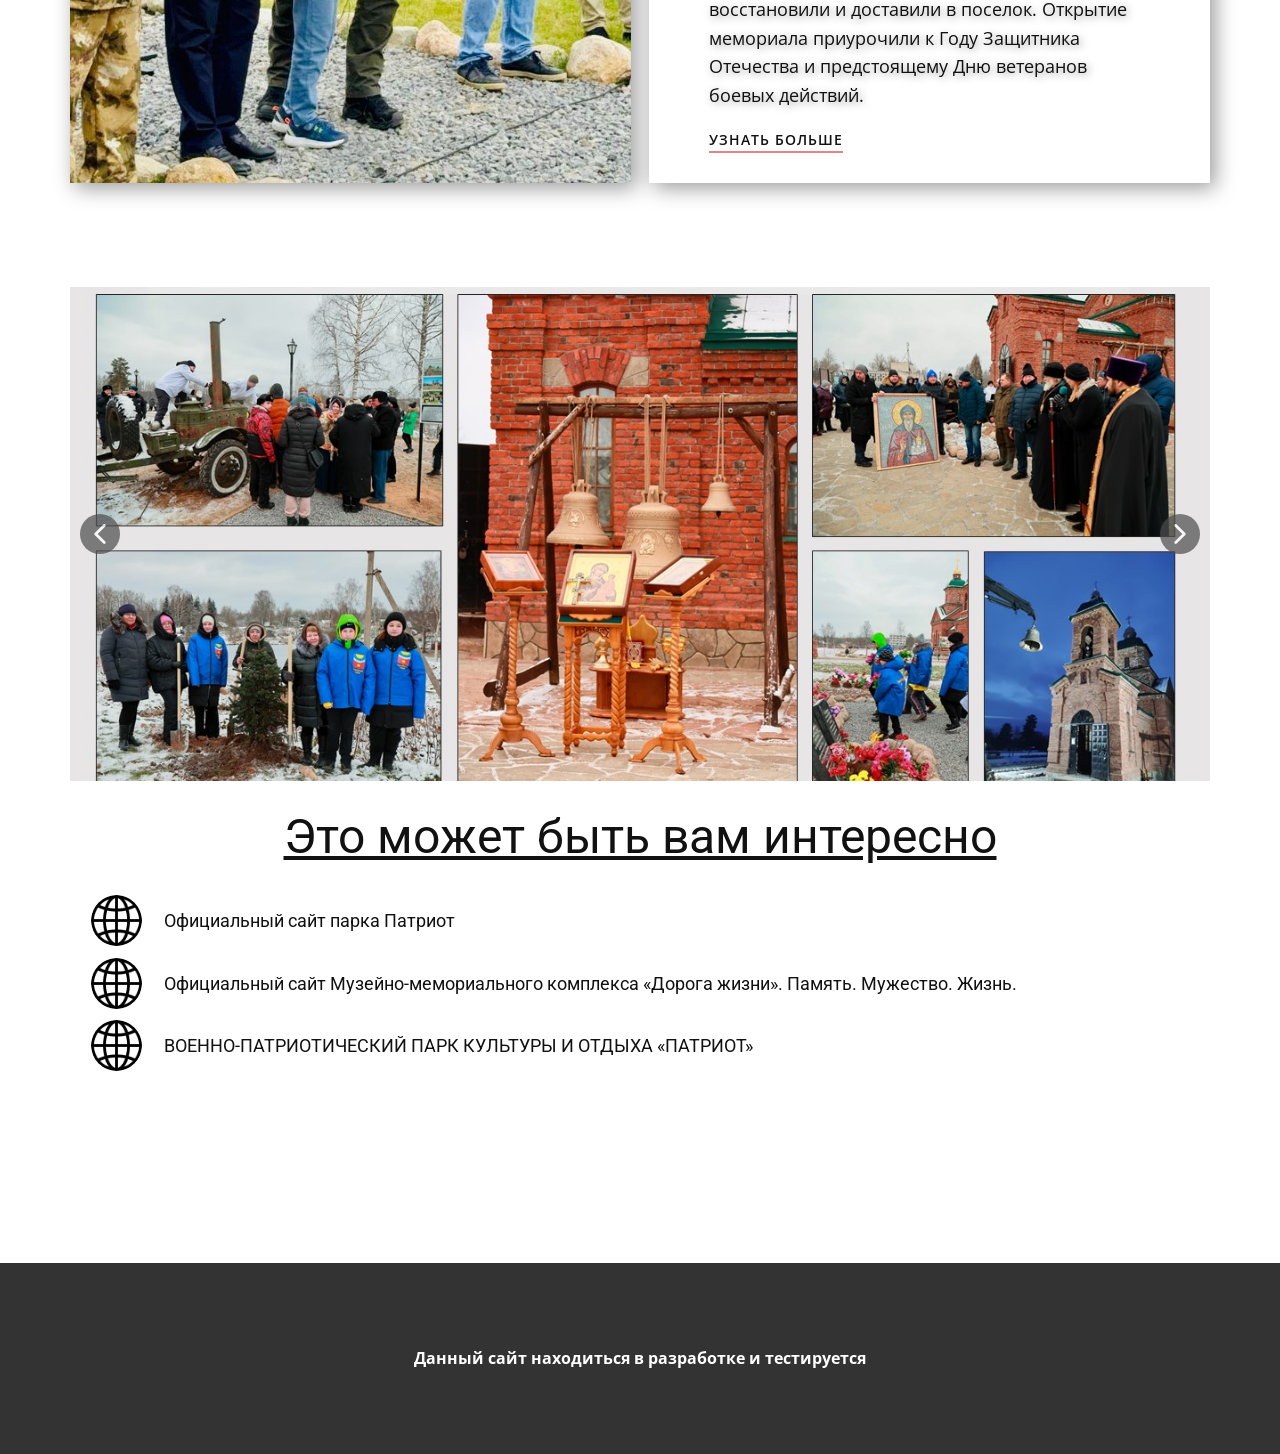
==== commit a9af10a1: "Update index.html" ====
--- a/index.html
+++ b/index.html
@@ -2,7 +2,7 @@
 <html style="font-size: 16px" lang="ru">
   <head>
     <meta name="viewport" content="width=device-width, initial-scale=1.0" />
-    <meta charset="utf-8" />
+    <meta charset="utf-8"/>
     <meta
       name="keywords"
       content="​Рады видеть Вас в&amp;quot;НАРОДНОМ ПАРКЕ &amp;quot;ПАТРИОТ&amp;quot;п.Цвылёво, ​Мемориал в честь участников локальных конфликтов и СВО, ​Мемориальный комплекс памяти Защитник​ов Отечества в годы Великой Отечественной войны 1941-1945 гг. Дорога Жизни на Ленинград Братское воинское захоронение советских солдат и матросов"
@@ -74,7 +74,7 @@
           >
             <a
               class="u-button-style u-custom-active-border-color u-custom-active-color u-custom-border u-custom-border-color u-custom-borders u-custom-color u-custom-hover-border-color u-custom-hover-color u-custom-left-right-menu-spacing u-custom-padding-bottom u-custom-text-active-color u-custom-text-color u-custom-text-decoration u-custom-text-hover-color u-custom-top-bottom-menu-spacing u-hamburger-link u-nav-link u-palette-1-base u-text-active-palette-1-base u-text-hover-palette-2-base u-hamburger-link-1"
-              href="#"
+              href="index.html"
               tabindex="-1"
               aria-label="Open menu"
               aria-controls="36ce"
@@ -151,7 +151,7 @@
                     <a
                       role="menuitem"
                       class="u-button-style u-nav-link"
-                      href="/index.html"
+                      href="index.html"
                       >Главная</a
                     >
                   </li>
@@ -159,7 +159,7 @@
                     <a
                       role="menuitem"
                       class="u-button-style u-nav-link"
-                      href="/О-нас.html"
+                      href="О-нас.html"
                       >О нас</a
                     >
                   </li>
@@ -167,7 +167,7 @@
                     <a
                       role="menuitem"
                       class="u-button-style u-nav-link"
-                      href="/Контакты.html"
+                      href="Контакты.html"
                       >Контакты</a
                     >
                   </li>
@@ -199,11 +199,11 @@
           "НАРОДНОМ ПАРКЕ "ПАТРИОТ"<br />п.Цвылёво
         </h2>
         <p class="u-text u-text-2">
-          <br />"ФОНД УВЕКОВЕЧЕНИЯ ПАМЯТИ ЗАИТНИКОВ ОТЕЧЕСТВА В ГОДЫ ВЕЛИКОЙ
+          <br />"ФОНД УВЕКОВЕЧЕНИЯ ПАМЯТИ ЗАЩИТНИКОВ ОТЕЧЕСТВА В ГОДЫ ВЕЛИКОЙ
           ОТЕЧЕСТВЕННОЙ ВОЙНЫ 1941-1945 гг."
         </p>
         <a
-          href="files/ecbfe46c-a918-9ad4-c03d-21bee7ef885a.jpg"
+          href="files/IMG_20260625_185425.png"
           class="u-border-none u-btn u-btn-round u-button-style u-file-link u-hover-palette-1-light-1 u-palette-1-base u-radius u-btn-1"
           >Афиша</a
         >
